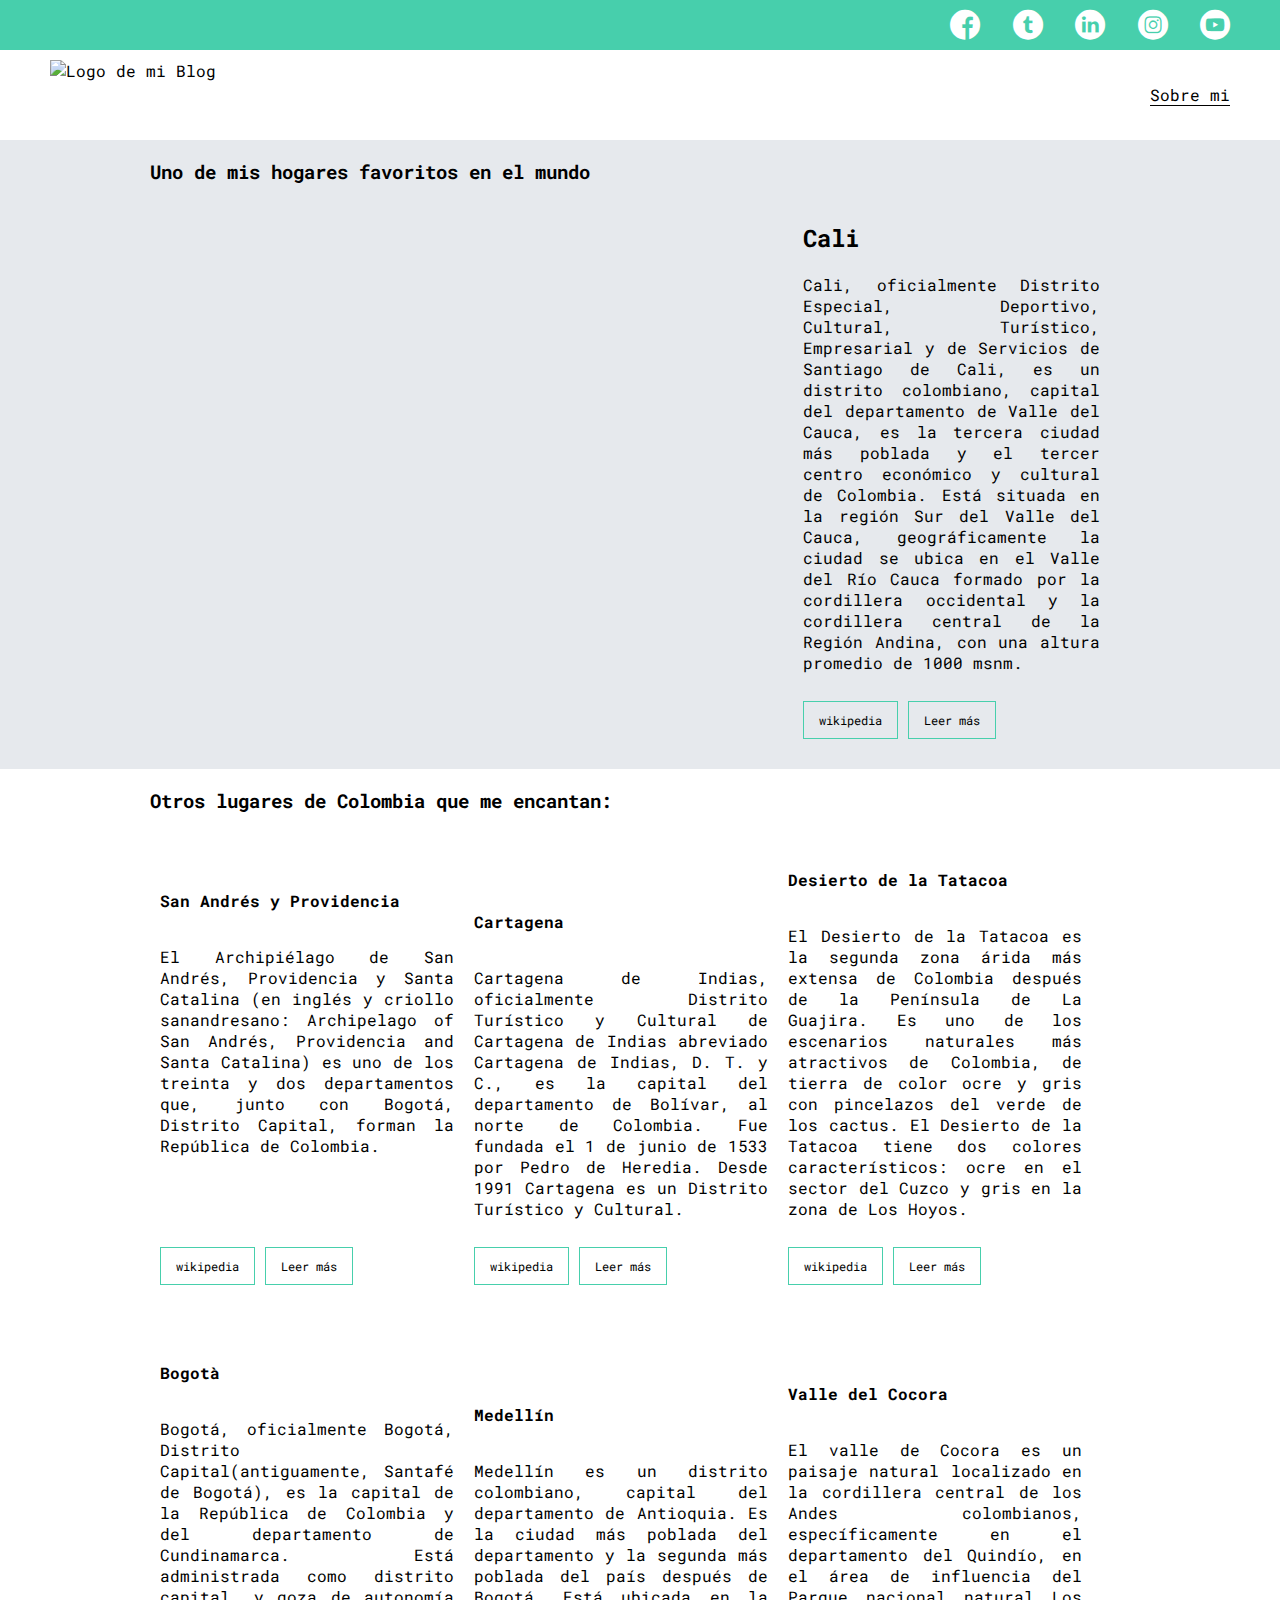
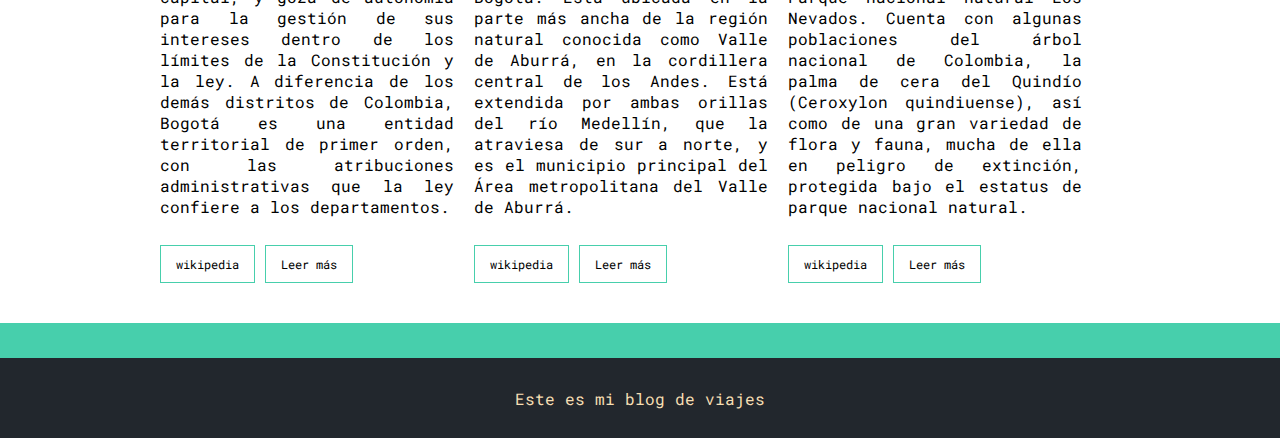
==== blog.html @ 64e2ea7e "Add files via upload" ====
<!DOCTYPE html>
<html lang="en">
<head>
    <meta charset="UTF-8">
    <meta http-equiv="X-UA-Compatible" content="IE=edge">
    <meta name="viewport" content="width=device-width, initial-scale=1.0">
    <title>blog</title>
    <link rel="stylesheet" href="./css/blog.css">
    <link rel="stylesheet" href="./css/main.css">
    <link rel="stylesheet" href="./css/font/flaticon.css">
    <link rel="stylesheet" href="./blog1.html">
</head>
<body class="home-body">
    <header>
        <section class="header-icons-container">
            <div class="icons">
                <a href=""><span class="flaticon-001-facebook"></span></a>
                <a href=""><span class="flaticon-002-twitter"></span></a>
                <a href=""><span class="flaticon-010-linkedin"></span></a>
                <a href=""><span class="flaticon-011-instagram"></span></a>
                <a href=""><span class="flaticon-008-youtube"></span></a>
            </div>
        </section>
        <nav>
            <section class="nav-logo-container">
                <a href="/"><img src="./assets/img/Logo-negro.png" alt="Logo de mi Blog"></a>
            </section>
            <section class="profile-link">
                <a href="./perfil.html">Sobre mi</a>
            </section>
        </nav>
    </header>
    <main class="blogs-main">
        <section class="blogs-news-container">
            <div class="grid-container blogs-main-new">
                <h3>Uno de mis hogares favoritos en el mundo</h3>
                <div class="blogs-news-img-container">
                    <img src="./assets/img/Santiago_de_Cali.jpeg" alt="">
                </div>
                <div class="blogs-news-info-container">
                    <h2>Cali</h2>
                    <p>Cali, oficialmente Distrito Especial, Deportivo, Cultural, Turístico, Empresarial y de Servicios de Santiago de Cali, es
                    un distrito colombiano, capital del departamento de Valle del Cauca, es la tercera ciudad más poblada y el tercer
                    centro económico y cultural de Colombia. Está situada en la región Sur del Valle del Cauca, geográficamente la ciudad se
                    ubica en el Valle del Río Cauca formado por la cordillera occidental y la cordillera central de la Región Andina, con
                    una altura promedio de 1000 msnm. </p>
                    <a class="blogs-button" href="https://es.wikipedia.org/wiki/Cali">wikipedia</a>
                    <a class="blogs-button" href="./blog1.html">Leer más</a>
                </div>
            </div>
            
        </section>
        <section class="blogs-posts-container">
            <div class="grid-container">
                <h3>Otros lugares de Colombia que me encantan:</h3>
                <article class="post-container">
                    <img src="./assets/img/Johnny_Cay_(8304072347).jpeg" alt="">
                    <p class="par">San Andrés y Providencia</p>
                    <p>El Archipiélago de San Andrés, Providencia y Santa Catalina (en inglés y criollo sanandresano: Archipelago of San
                        Andrés, Providencia and Santa Catalina) es uno de los treinta y dos departamentos que, junto con Bogotá, Distrito
                        Capital, forman la República de Colombia. <br> <br> <br><br></p>
                    <a class="blogs-button" href="https://es.wikipedia.org/wiki/Archipi%C3%A9lago_de_San_Andr%C3%A9s,_Providencia_y_Santa_Catalina">wikipedia</a>
                    <a class="blogs-button" href="./blog2.html">Leer más</a>
                </article>
                <article class="post-container">
                    <img src="./assets/img/012_Playa_Blanca_from_the_Boat.jpeg" alt="">
                    <p class="par">Cartagena</p>
                    <p>Cartagena de Indias, oficialmente Distrito Turístico y Cultural de Cartagena de Indias abreviado Cartagena de Indias,
                        D. T. y C., es la capital del departamento de Bolívar, al norte de Colombia. Fue fundada el 1 de junio de 1533 por
                        Pedro de Heredia. Desde 1991 Cartagena es un Distrito Turístico y Cultural. </p>
                    <a class="blogs-button" href="https://es.wikipedia.org/wiki/Cartagena_de_Indias">wikipedia</a>
                    <a class="blogs-button" href="./blog3.html">Leer más</a>
                </article>
                <article class="post-container">
                    <img src="./assets/img/desierto-de-la-tatacoa.jpeg" alt="">
                    <p class="par">Desierto de la Tatacoa</p>
                    <p>El Desierto de la Tatacoa es la segunda zona árida más extensa de Colombia después de la Península de La Guajira. Es uno
                    de los escenarios naturales más atractivos de Colombia, de tierra de color ocre y gris con pincelazos del verde de los
                    cactus. El Desierto de la Tatacoa tiene dos colores característicos: ocre en el sector del Cuzco y gris en la zona de
                    Los Hoyos.</p>
                    <a class="blogs-button" href="https://es.wikipedia.org/wiki/Desierto_de_la_Tatacoa#:~:text=El%20Desierto%20de%20la%20Tatacoa,del%20verde%20de%20los%20cactus.">wikipedia</a>
                    <a class="blogs-button" href="./blog4.html">Leer más</a>
                </article>
                <article class="post-container">
                    <img src="./assets/img/BOG17.png" alt="">
                    <p class="par">Bogotà</p>
                    <p>Bogotá, oficialmente Bogotá, Distrito Capital(antiguamente, Santafé de Bogotá), es la capital de la República de
                    Colombia y del departamento de Cundinamarca. Está administrada como distrito capital, y goza de autonomía para la
                    gestión de sus intereses dentro de los límites de la Constitución y la ley. A diferencia de los demás distritos de
                    Colombia, Bogotá es una entidad territorial de primer orden, con las atribuciones administrativas que la ley confiere a
                    los departamentos. <br></p>
                    <a class="blogs-button" href="https://es.wikipedia.org/wiki/Bogot%C3%A1">wikipedia</a>
                    <a class="blogs-button" href="./blog5.html">Leer más</a>
                </article>
                <article class="post-container">
                    <img src="./assets/img/Centro_de_Medellin-Colombia_(cropped).jpeg" alt="">
                    <p class="par">Medellín</p>
                    <p>Medellín es un distrito colombiano, capital del departamento de Antioquia. Es la ciudad más poblada del departamento y
                    la segunda más poblada del país después de Bogotá. Está ubicada en la parte más ancha de la región natural conocida como
                    Valle de Aburrá, en la cordillera central de los Andes. Está extendida por ambas orillas del río Medellín, que la
                    atraviesa de sur a norte, y es el municipio principal del Área metropolitana del Valle de Aburrá.</p>
                    <a class="blogs-button" href="https://es.wikipedia.org/wiki/Medell%C3%ADn">wikipedia</a>
                    <a class="blogs-button" href="./blog6.html">Leer más</a>
                </article>
                <article class="post-container">
                    <img src="./assets/img/Cocora_valley.jpeg" alt="">
                    <p class="par">Valle del Cocora</p>
                    <p>El valle de Cocora es un paisaje natural localizado en la cordillera central de los Andes colombianos, específicamente
                    en el departamento del Quindío, en el área de influencia del Parque nacional natural Los Nevados. Cuenta con algunas
                    poblaciones del árbol nacional de Colombia, la palma de cera del Quindío (Ceroxylon quindiuense), así como de una gran
                    variedad de flora y fauna, mucha de ella en peligro de extinción, protegida bajo el estatus de parque nacional natural.</p>
                    <a class="blogs-button" href="https://es.wikipedia.org/wiki/Valle_de_Cocora">wikipedia</a>
                    <a class="blogs-button" href="./blog7.html">Leer más</a>
                </article>
            </div>
        </section>
    </main>
    <footer>
        <p>Este es mi blog de viajes</p>
    </footer>
</body>    
</html>
---- css/main.css ----
@import url('https://fonts.googleapis.com/css2?family=Roboto+Mono:ital,wght@0,100;0,200;0,300;0,400;0,500;0,600;0,700;1,100;1,200;1,300;1,400;1,500;1,600;1,700&family=Roboto+Slab:wght@100;200;300;400;500;600;700&family=Roboto:ital,wght@0,100;0,300;0,400;0,500;1,100;1,300;1,400;1,500&display=swap');

body{
    margin: 0;
    padding: 0;
    font-family: 'Roboto Mono', monospace;
}
a {
    text-decoration: none;
    display: inline;
    color: black;
}
.home-body{
    position: auto;
    top: 0;
    bottom: 0;
    left: 0;
    right: 0;
}
.grid-container{
    max-width: 980px;
    margin: auto;
}
header{
    width: 100%;
    height: 140px;
    display: grid;
    grid-template-rows: 1fr 1fr ;
}
header .header-icons-container{
    width: 100%;
    height: 50px;
    display: grid;
    background-color: #47cfac;
}
header .header-icons-container .icons{
    width: 300px;
    height: auto;
    display: flex;
    justify-items: flex-end;
    align-items: center;
    justify-content: space-between;
    justify-self: end;
    margin-right: 50px;
}
header .icons span{
    color: white;
}
nav {
    display: grid;
    grid-template-columns: 1fr 1fr;
    height:90px;
}
nav .nav-logo-container{
    margin-left: 50px;
}
nav .nav-logo-container img{
    width: 220px;
    margin-top: 10px;
}
nav .profile-link{
    display: flex;
    align-items: center;
    justify-content: flex-end;
    margin-right: 50px;
}
nav .profile-link a{
    color: black;
    border-bottom: 1px solid black ;
}
.home-main{
    display: grid;
    grid-template-columns: 1fr 4fr 1fr;
    height: 100%;
    background-image: url(../assets/img/illustration-of-aurora-borealis-landscape-vector.jpeg);
    background-position: center;
    background-repeat: no-repeat;
    background-size: cover
}
.home-main section{
    display: grid;
    grid-column: 2;
    justify-items: center;
    height: 350px;
    margin-top: 80px;
}
.home-main-text{
    font-size: 30px;
    font-weight: 700px;
    letter-spacing: 8px;
    color: white;
    font-family: 'Roboto Mono', monospace;
}
.main-button {
    width: 110px;
    height: 50px;
    background:#47cfac;
    text-align: center;
    line-height: 50px;
    align-items: center;
}
.main-button a{
    font-weight: 700;
    font-size: 18px;
}
.blogs-main{
    display: grid;
}
.blogs-news-container{
    background-color: #e6e9ed;
    padding: 0 50px 40px;
}
.blogs-main-new{
    display: grid;
    grid-template-columns: 2fr 1fr;
    grid-template-rows: 2fr;
}
.blogs-news-img-container{
    grid-column: 1;
}
.blogs-news-img-container img{
    margin-top: 30px;
    width: 85%;
}
.blogs-news-info-container{
    grid-column: 2;
    margin-right: 30px;
    justify-content: center;
}
.blogs-news-info-container p{
    margin-bottom: 35px;
    text-align: justify;
}
.blogs-posts-contianer{
    padding: 0 50px 40px;
}
.blogs-posts-contianer h3{
    border-bottom: 1px solid #cdd2da;
    padding-bottom:20px;
    text-align: center;
}
.blogs-button{
    border: 1px solid #47cfac;
    padding: 10px 15px;
    font-size: 12px
}
.blogs-posts-container .post-container{
    display: inline-block;
    padding-left: 10px;
    max-width: 30%;
    margin-bottom: 50px;
}
.blogs-posts-container .post-container p{
    margin-bottom: 35px;
    text-align: justify;
}
.blogs-posts-container .post-container img{
    width: 100%;
}
.par {
    font-weight: bolder;
}
footer{
    width: 100%;
    height: 80px;
    background-color: #22272d;
    border-top: 35px solid #47cfac;
    text-align: center;
}
footer p{
    color: wheat;
    margin-top: 30px;
}
.blogpost-img-container{
    padding: 0 50px 40px;
}
.blogpost-img-container img{
    width: 100%;
}
.blogpost-main-container{
    padding: 0 50px 40px;
}
.blogpost-main-container h3{
    border-bottom: 1px solid #cdd2da;
    padding-bottom: 20px;
}
.blogpost-main-container article h1{
    font-size: 35px
}
.volver-atras{
    border: 1px solid #47cfac;
    padding: 10px;
    background:#47cfac;
    text-align: center;
    line-height: 50px;
    align-items: center;
    color: white;
}
.contact-main-container{
    width: 100%;
    min-height: 250px;
    background-color: #e6e9ed;
    text-align: center;
    padding-bottom: 50px;
}
.contact-main-container div{
    display: inline-block;
    width: 49.5%;
    height: 100%;
}
.contact-main-container div a{
    border-bottom: 1px solid black;
    padding-bottom: 5px;
}
.contact-main-container .contact-left, .contact-right{
    text-align: initial;
    margin-top: 85px;
}
.contact-main-container img{
    width: 100px;
}
.profile-main-container{
    padding: 70px 40px;
    background-color: #e6e9ed;
    margin-bottom: 50px;
}
.profile-main-container img{
    width: 320px;
    margin-right: 30px;
    margin-top: 40px;
}
.profile-main-container .profile-container{
    display: flex;
}
.profile-main-proyects{
    padding: 0 50px 40px;
}
.profile-main-proyects h3{
    border-bottom: 1px solid #cdd2da;
    padding-bottom: 35px;
    text-align: center;
}
.proyects-main-container{
    display: grid;
    grid-template-columns: 1fr 1fr 1fr;
}
.proyect-container{
    padding: 0 5px;
}
.proyect-container img{
    width: 320px;
}
---- css/font/flaticon.css ----
/*
  	Flaticon icon font: Flaticon
  	Creation date: 20/12/2018 09:27
  	*/

@font-face {
  font-family: "Flaticon";
  src: url("./Flaticon.eot");
  src: url("./Flaticon.eot?#iefix") format("embedded-opentype"),
       url("./Flaticon.woff") format("woff"),
       url("./Flaticon.ttf") format("truetype"),
       url("./Flaticon.svg#Flaticon") format("svg");
  font-weight: normal;
  font-style: normal;
}

@media screen and (-webkit-min-device-pixel-ratio:0) {
  @font-face {
    font-family: "Flaticon";
    src: url("./Flaticon.svg#Flaticon") format("svg");
  }
}

[class^="flaticon-"]:before, [class*=" flaticon-"]:before,
[class^="flaticon-"]:after, [class*=" flaticon-"]:after {   
  font-family: Flaticon;
        font-size: 30px;
font-style: normal;
margin-left: 20px;
}

.flaticon-001-facebook:before { content: "\f100"; }
.flaticon-002-twitter:before { content: "\f101"; }
.flaticon-003-whatsapp:before { content: "\f102"; }
.flaticon-004-groupme:before { content: "\f103"; }
.flaticon-005-kik:before { content: "\f104"; }
.flaticon-006-skype:before { content: "\f105"; }
.flaticon-007-periscope:before { content: "\f106"; }
.flaticon-008-youtube:before { content: "\f107"; }
.flaticon-009-itunes:before { content: "\f108"; }
.flaticon-010-linkedin:before { content: "\f109"; }
.flaticon-011-instagram:before { content: "\f10a"; }
.flaticon-012-messenger:before { content: "\f10b"; }
.flaticon-013-twitter-1:before { content: "\f10c"; }
.flaticon-014-snapchat:before { content: "\f10d"; }
.flaticon-015-reddit:before { content: "\f10e"; }
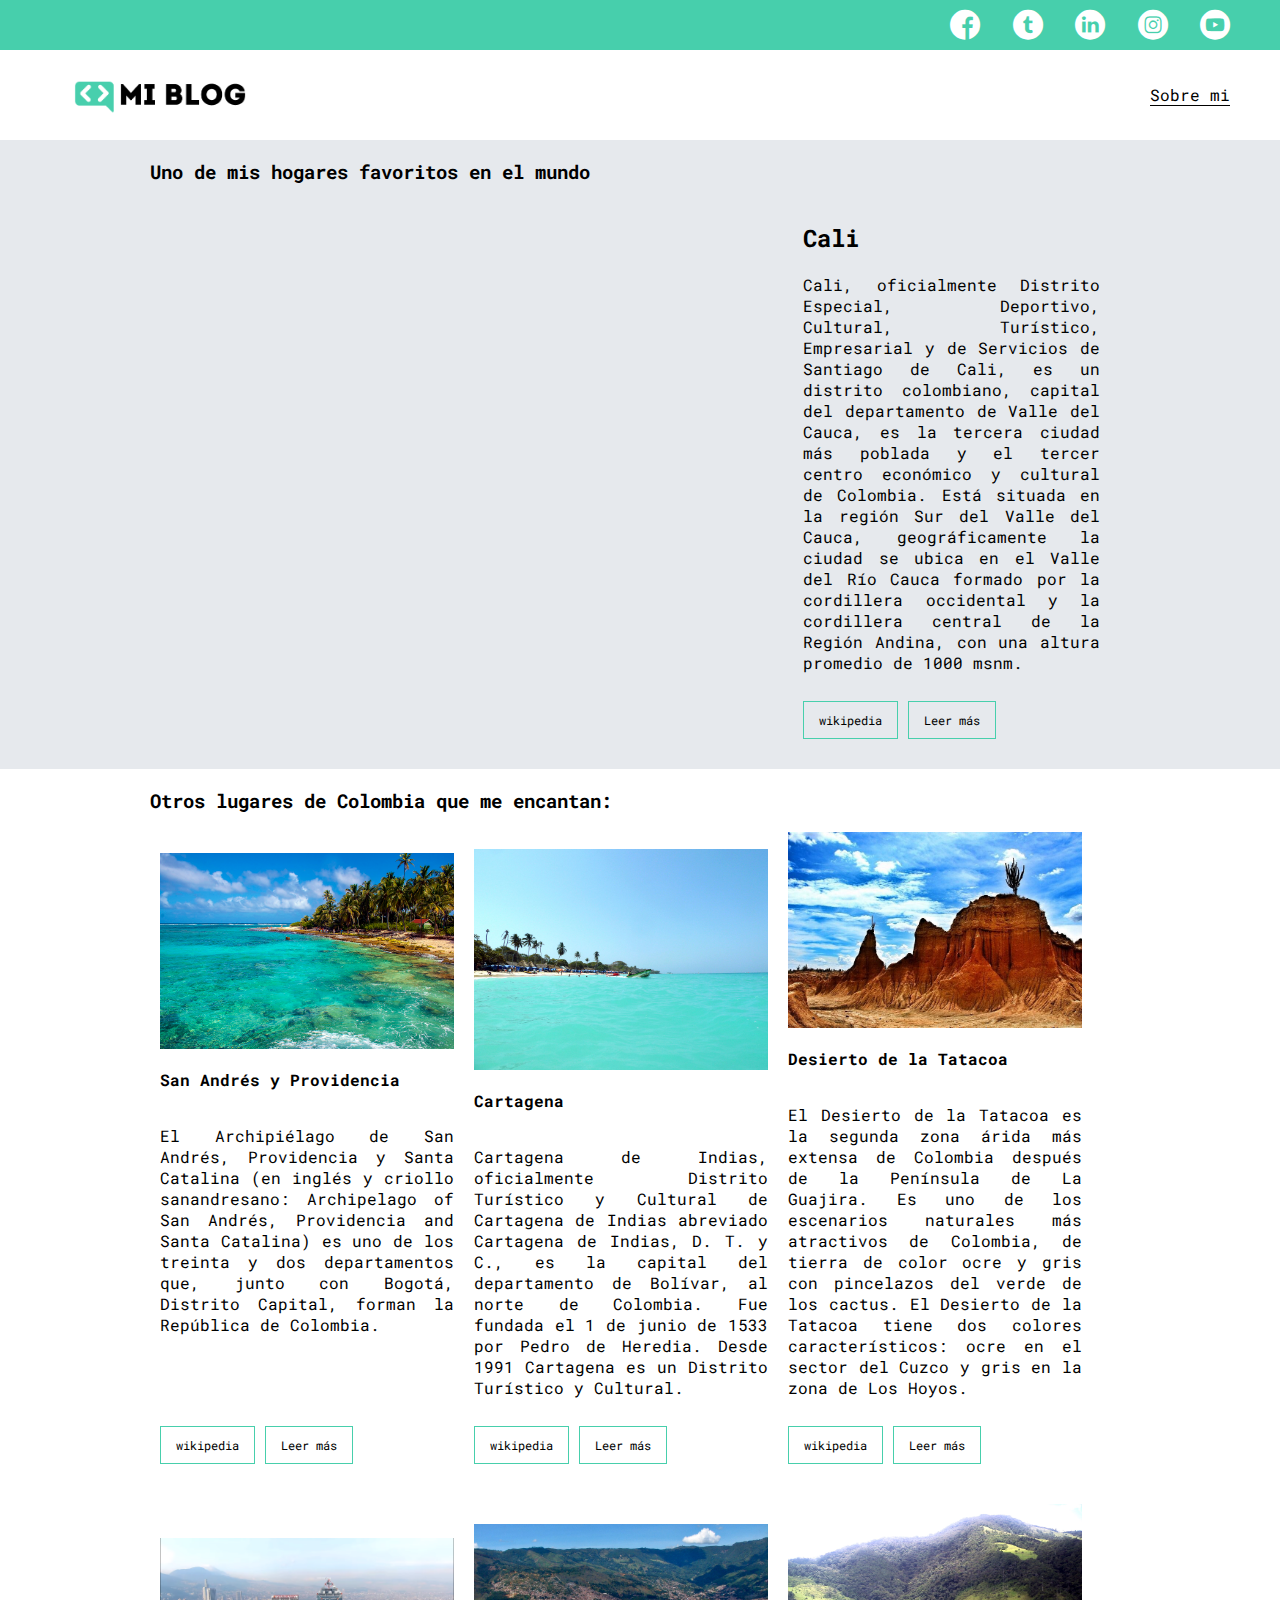
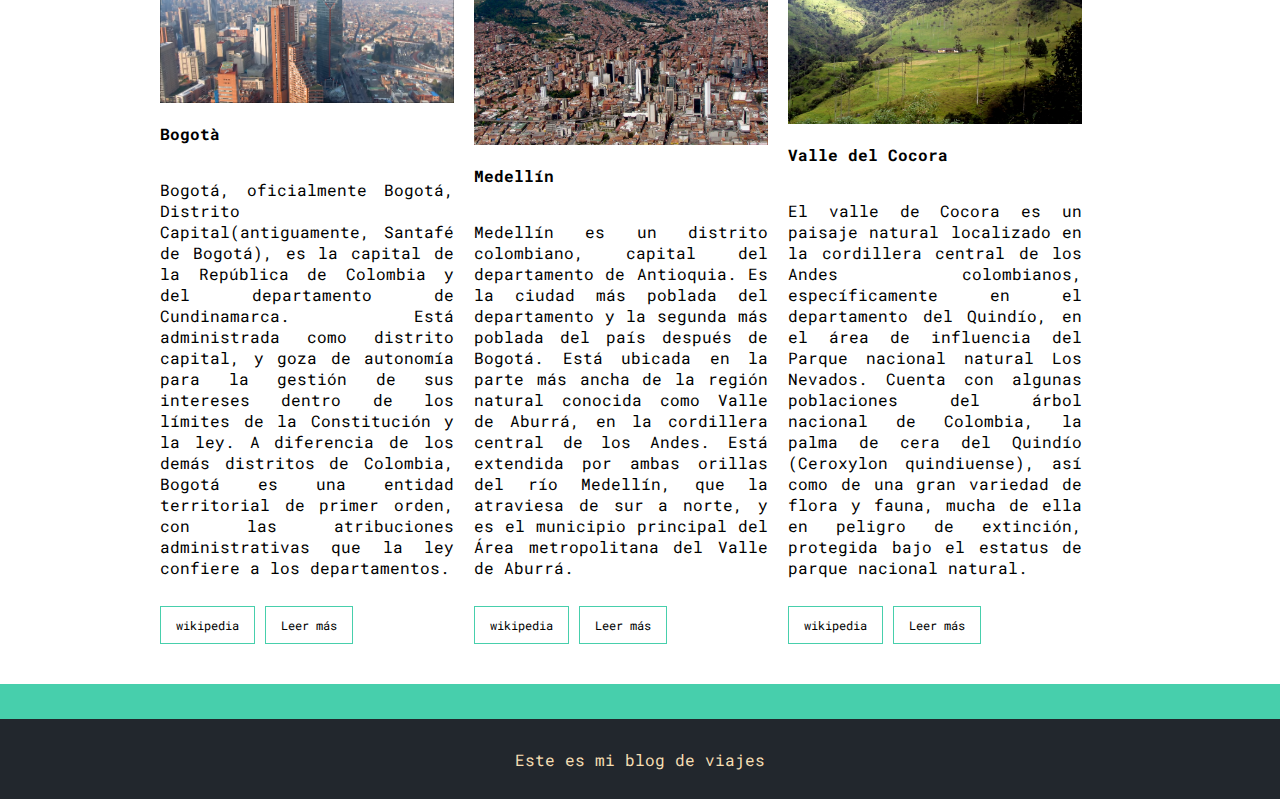
==== commit 88245424: "Update blog.html" ====
--- a/blog.html
+++ b/blog.html
@@ -7,6 +7,7 @@
     <title>blog</title>
     <link rel="stylesheet" href="./css/blog.css">
     <link rel="stylesheet" href="./css/main.css">
+    <link rel="stylesheet" href="./index.html">
     <link rel="stylesheet" href="./css/font/flaticon.css">
     <link rel="stylesheet" href="./blog1.html">
 </head>
@@ -119,4 +120,4 @@
         <p>Este es mi blog de viajes</p>
     </footer>
 </body>    
-</html>+</html>
